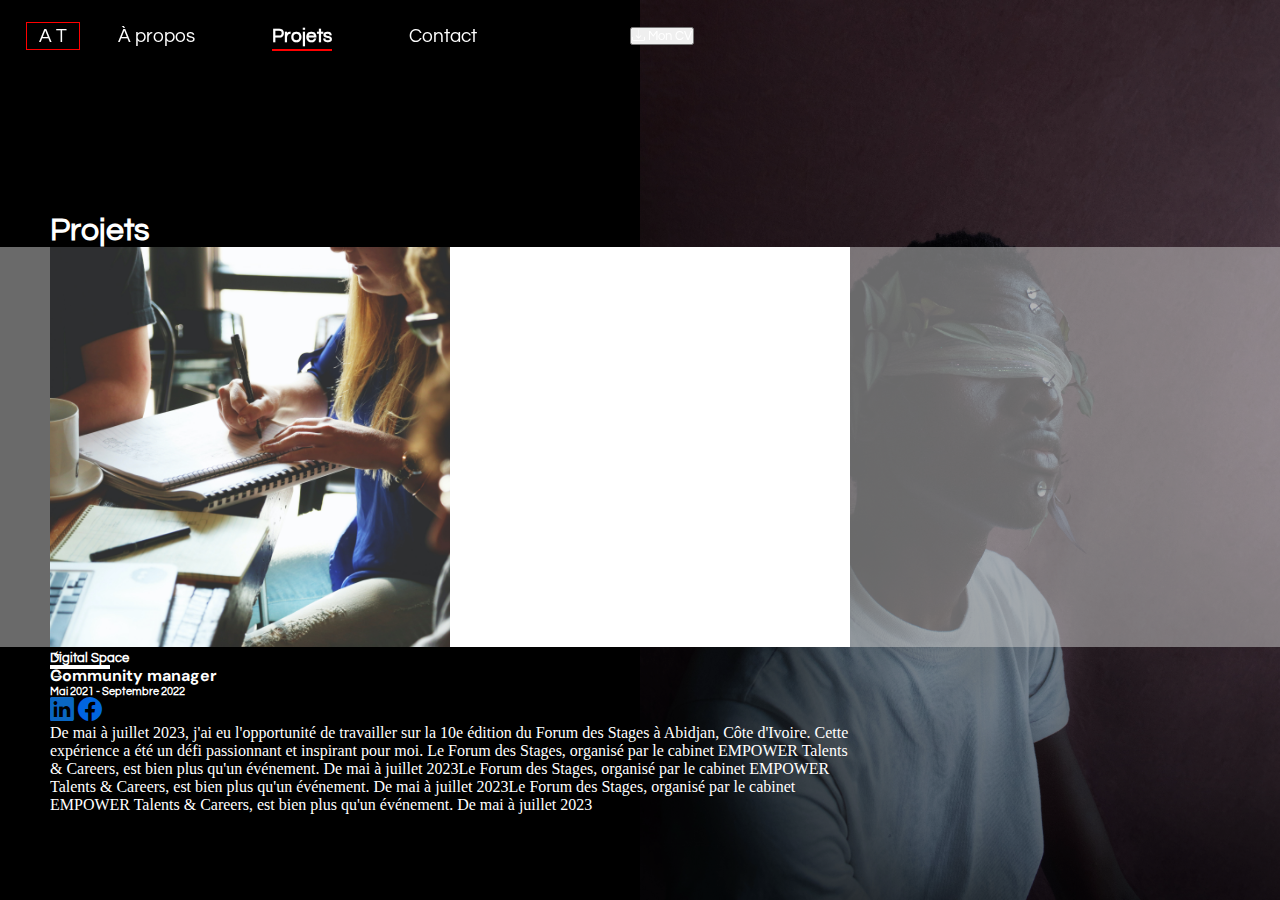
==== projets.html @ cb5e823f "first commit" ====
<!DOCTYPE html>
<html>
    <head>
        <meta charset="utf-8">
        <meta http-equiv="X-UA-Compatible" content="IE=edge">
        <title></title>
        <meta name="description" content="">
        <meta name="viewport" content="width=device-width, initial-scale=1">
        <link rel="stylesheet" href="css/style.css">
        <link href="https://cdn.jsdelivr.net/npm/bootstrap@5.3.2/dist/css/bootstrap.min.css" rel="stylesheet" integrity="sha384-T3c6CoIi6uLrA9TneNEoa7RxnatzjcDSCmG1MXxSR1GAsXEV/Dwwykc2MPK8M2HN" crossorigin="anonymous">
        <link rel="stylesheet" href="https://cdn.jsdelivr.net/npm/bootstrap-icons@1.11.1/font/bootstrap-icons.css">
    </head>
    <body>
        <header>
            <a class="logo questrial" href="index.html">A T</a>
            <nav class="nav-pc">
                <ul class="m-0 questrial">
                   <li><a href="index.html">À propos</a></li> 
                   <li class="active"><a href="projets.html">Projets</a></li> 
                   <li><a href="#">Contact</a></li> 
                </ul>
            </nav>

            
            <button type="button" class="btn btn-outline-light ms-auto rounded-0 cv-button questrial"><i class="bi bi-download"></i> Mon CV</button>
            <button class="button-menu ms-auto"><i class="bi bi-list pe-none"></i></button>
        </header>

        <nav class="nav-phone">
            <button class="close-nav-phone"><i class="bi bi-x"></i> fermer</button>
            <ul class="m-0 questrial">
                <li ><a href="index.html">01 &nbsp;&nbsp;&nbsp;&nbsp;&nbsp;&nbsp;À propos</a></li> 
                <li class="active"><a href="projets.html">02 &nbsp;&nbsp;&nbsp;&nbsp;&nbsp;&nbsp;Projets</a></li> 
                <li><a href="#">03 &nbsp;&nbsp;&nbsp;&nbsp;&nbsp;&nbsp;Contact</a></li> 
            </ul>
        </nav>
        
        <section class="section-projects">
            <div class="hero-left">
                <div class="projects-block">
                    <h1 class="questrial display-5 title">Projets</h1>
                    <div class="projets-liste py-5">
                        
                        <div class="projet rounded shadow d-flex text-dark overflow-hidden">
                            <img src="images/projets/pexels-startup-stock-photos-7096.jpg" alt="image1">
                            <div class="info py-3">
                                <div class="title-section d-flex justify-content-between text-dark px-3 mb-2">
                                    <div class="text-dark">
                                        <h5 class="questrial m-0 p-0">Digital Space</h5>
                                        <h4 class="dm-sans m-0">Community manager</h4>
                                        <h6 class="questrial">Mai 2021 - Septembre 2022</h6>
                                    </div>
                                    <div class="icones d-flex flex-column justify-content-center ">
                                        <a href="" class="btn btn-outline-light border-0 p-0"><i class="bi bi-linkedin" style="color: #0A66C2;"></i></a>
                                        <a href="" class="btn btn-outline-light border-0 p-0"><i class="bi bi-facebook" style="color: #0165E1;"></i></a>
                                    </div>
                                </div>
                                
                                <p class="text-dark px-3 py-0 m-0">
                                    De mai à juillet 2023, j'ai eu l'opportunité de travailler sur la 10e édition du Forum des Stages à Abidjan, Côte d'Ivoire. Cette expérience a été un défi passionnant et inspirant pour moi.
                                    Le Forum des Stages, organisé par le cabinet EMPOWER Talents & Careers, est bien plus qu'un événement. 
                                    De mai à juillet 2023Le Forum des Stages, organisé par le cabinet EMPOWER Talents & Careers, est bien plus qu'un événement. 
                                    De mai à juillet 2023Le Forum des Stages, organisé par le cabinet EMPOWER Talents & Careers, est bien plus qu'un événement. 
                                    De mai à juillet 2023
                                </p>
                    
                            </div>
                        </div>

                        
                    </div>


                    
                    <div class="buttons-nav-projects mt-3 ml-5 d-flex gap-4">
                        <div class="button-left d-flex align-items-center justify-content-end gap-0">
                            <i class="bi bi-arrow-left-short p-0 m-0 pe-none"></i>
                            <div class="ligne"></div>
                        </div>

                        <div class="button-right d-flex align-items-center justify-content-start gap-0">
                            <div class="ligne"></div>
                            <i class="bi bi-arrow-right-short p-0 m-0 pe-none"></i>
                        </div>
                    </div>
                </div>
            </div>
            
            <div class="hero-right"></div>
        </section>
        
        <script src="js/main.js"></script>
        <script src="https://cdn.jsdelivr.net/npm/bootstrap@5.3.2/dist/js/bootstrap.bundle.min.js" integrity="sha384-C6RzsynM9kWDrMNeT87bh95OGNyZPhcTNXj1NW7RuBCsyN/o0jlpcV8Qyq46cDfL" crossorigin="anonymous"></script>
    </body>
</html>
---- css/style.css ----
@import url('https://fonts.googleapis.com/css2?family=DM+Sans:opsz,wght@9..40,300;9..40,400;9..40,500;9..40,600&display=swap');
@import url('https://fonts.googleapis.com/css2?family=Questrial&display=swap');

*{
    padding: 0;
    margin: 0;
    color: white;
}



.questrial{
    font-family: 'Questrial', sans-serif;
}

.dm-sans{
    font-family: 'DM Sans', sans-serif;
}

/****************************** navbar ************************************/

header{
    width: 100%;
    height: 72px;
    position: fixed;
    display: flex;
    align-items: center;
    padding-left: 2%;
    padding-right: 2%;
    z-index: 3;
    /* border-bottom: 1px solid rgb(63, 63, 63);     */
}

.logo{
    text-decoration: none;
    color: white;
    font-size: 1.2rem;
    padding:3px 12px;
    border: 1px solid red;
}

.nav-phone{
    position: absolute;
    top: 0;
    left: 0;
    width: 100%;
    height: 300px;
    background-color: black;
    color: white;
    display: flex;
    align-items: center;
    transform: translateY(-300px);
    transition: transform 0.3s ease;
    z-index: -1;
}

.close-nav-phone{
    border: 0;
    background-color: transparent;
    color: rgb(185, 185, 185);
    position: absolute;
    right: 5px;
    top: 2px;
    font-size: 0.8rem;
}


.nav-phone ul{
    width: 100%;
    display: flex;
    flex-direction: column;
    gap: 25px;
    height: min-content;
}

.nav-phone ul li{
    list-style: none;
    font-size: 1.2rem;
}

.nav-phone ul li a{
    color: white;
    text-decoration: none;
    position: relative;
    transition: all 0.3s ease;
}

.nav-phone ul li.active a{
    font-weight: bold;
    
}

.nav-phone ul li.active a::after{
    content: ''; /* Contenu vide, nécessaire pour ::after */
    position: absolute;
    left: 0;
    bottom: -5px; /* Ajustez cette valeur pour la distance entre le texte et la ligne */
    width: 100%;
    border-bottom: 2px solid red; /* Ligne en dessous du texte */
    transition: border-color 0.3s; 
}

.nav-phone ul li:hover a{
    font-weight: bold;
}


.nav-pc{
    width: 40vw;
    display: flex;
    align-items: center;
    padding-left: 3%;
}

.nav-pc ul{
    width: 100%;
    display: flex;
    gap: 15%;
}

.nav-pc ul li{
    list-style: none;
    font-size: 1.2rem;
}

.nav-pc ul li a{
    color: white;
    text-decoration: none;
    position: relative;
    transition: all 0.3s ease;
}

.nav-pc ul li.active a{
    font-weight: bold;
    
}

.nav-pc ul li.active a::after{
    content: ''; /* Contenu vide, nécessaire pour ::after */
    position: absolute;
    left: 0;
    bottom: -5px; /* Ajustez cette valeur pour la distance entre le texte et la ligne */
    width: 100%;
    border-bottom: 2px solid red; /* Ligne en dessous du texte */
    transition: border-color 0.3s; 
}

.nav-pc ul li:hover a{
    font-weight: bold;
}

/* .cv-button:hover i{
    color: black;
} */

.button-menu{
    display: none;
    border: none;
    background-color: transparent;
}

.button-menu i{
    color: white;
    font-size: 2.3rem;
}

/****************************** navbar ************************************/
/****************************** page index ************************************/
.hero-section{
    width: 100vw;
    height: 100vh;
    background-color: black;
    display: flex;
}

.hero-left, .hero-right{
    width: 50%;
    height: 100%;
}

.hero-left{
    display: flex;
    justify-content: center;
    align-items: center;
}

.text-block{
    position: absolute;
    left: 4%;
}

.text-block h4{
    font-size: 1.8vw;
    font-weight:100;
}

.text-block h1{
    font-size: 7vw;
    font-weight: bold;
    text-wrap:nowrap;
}

.text-block p{
    width: 45vw;
    font-size: 1rem;
}

.three{
    display: none;
}

.hero-right{
    background-image: url('../images/pexels-teddy-tavan-3996081.jpg');
    background-size: cover;
    background-position: top center;
}


.cv-phone{
    display: none !important;
    position: relative;
    top: -20%;
    width: fit-content;
    font-size: 0.8rem !important;
}


.media{
    position: absolute;
    display: flex;
    gap: 10px;
    bottom: 10px;
    left: 10px;
    z-index: 2;
}

.media i {
    font-size: 1.2rem;
    
}
/****************************** page index ************************************/
/****************************** page projets ************************************/
.section-projects{
    width: 100vw;
    height: 100vh;
    background-color: black;
    display: flex;
    overflow: hidden;
}



.section-projects .hero-right{
    background-image: url('../images/pexels-teddy-tavan-3996081.jpg');
    position: relative;
    
}

.section-projects .hero-right::before{
    content: '';
    position: absolute;
    top: 0;
    left: 0;
    width: 100%;
    height: 100%;
    background-color: rgba(0, 0, 0, .4); /* Couleur noire transparente (ajustez la valeur de l'opacité ici) */
    z-index: 1;
}

.projects-block{
    position: absolute;
    left: 0;
    width: 100vw;
    height: calc(100vh - 50px);
    display: flex;
    flex-direction: column;
    justify-content: center;
    overflow: hidden;
}

.title{
    margin-left: 50px;
    z-index: 4;
}

.projets-liste{
    z-index: 4;
    background-color: rgba(207, 207, 207, 0.514);
    padding-left: 50px;
    padding-right: 10000px;
    display: flex;
    flex-wrap: nowrap;
    gap: 20px;
    min-width: 100vw;
    width: max-content;
    transition: all 0.6s ease;
}

.projet{
    height: 400px;
    width: 800px;
    background-color: white;

}

.projet img{
    width: 50%;
    height: 100%;
    object-fit: cover;
    object-position: center;
}

.info{
    width: 100%;
    height: 100%;
    display: flex;
    flex-direction: column;
    overflow-y: scroll;
}

.info::-webkit-scrollbar {
    width: 3px; /* width of the entire scrollbar */
}

.info::-webkit-scrollbar-track {
    background: white; /* color of the tracking area */
}

.info::-webkit-scrollbar-thumb {
    background-color: blue; /* color of the scroll thumb */
    border-radius: 5px;
    border: 2px solid gray; /* creates padding around scroll thumb */
}

.title-section{
    width: 100%;
    border-right: rgb(253, 49, 49) 3px solid;
}

.icones i{
    font-size: 1.5rem;
}

.buttons-nav-projects{
    margin-left: 50px;
    z-index: 4;
}

.button-left, .button-right{
    width: 95px;
    cursor: pointer;
    
}

.button-left i{
    
    transform: translateX(3.8px) translateY(0.31px);
    color: white;
}

.button-right i{
    
    transform: translateX(-3.8px) translateY(0.31px);
    color: white;
}

.ligne{
    background-color: white;
    height: 2px;
    width: 60px;
    transition: all 0.3s ease;
}

.button-left:hover .ligne{
    width: 75px;
}

.button-right:hover .ligne{
    width: 75px;
}




@media screen and (width < 890px){
    /****************************** navbar ************************************/
    header{
        position: relative;
        height: 50px;
        background-color: black;
        z-index: 2;
    }

    .nav-pc{
        display: none;
    }

    .cv-button{
        display: none !important;
    }
    .button-menu{
        display: inline-block;
    }
    /****************************** navbar ************************************/
    /****************************** page index ************************************/
    .hero-section, .section-projects{
        height: calc(100vh - 50px);
        overflow-x: hidden;
    }

    .hero-left{
        width: 0;
    }

    .text-block{
        display: flex;
        flex-direction: column;
        justify-content: center;
        width: 100vw;
        height: calc(100% - 50px);
        left: 0%;
        text-wrap: wrap;
        z-index: 2;
    }

    .text-block h4{
        font-size: 4vw;
        font-weight:100;
    }
    
    .text-block h1{
        font-size: 12vw;
        font-weight: bold;
        text-wrap:nowrap;
    }

    .text-block p{
        width: 90vw;

    }

    .three{
        display: inline;
    }

    .text-plus{
        display: none;
    }

    .hero-right{
        width: 100%;
    }

    .hero-right::before{
        content: '';
        position: absolute;
        top: 0;
        left: 0;
        width: 100%;
        height: 100%;
        background-color: rgba(0, 0, 0, .5); /* Couleur noire transparente (ajustez la valeur de l'opacité ici) */
        z-index: 1;
    }

    .cv-phone{
        display: inline-block !important;

    }


    .media a{
        width:fit-content;
        font-size: .1rem;
    }

    .media i {
        font-size: .9rem;
        
    }

    .con{
        display: none;
    }
    /****************************** page index ************************************/
    .title{
        margin-left: 10px;
    }
    .buttons-nav-projects{
        margin-left: 0 !important;
    }

    .projets-liste{
        padding-left: 10px;
    }

    .projet{
        flex-direction: column;
        height: 65vh;
        width: calc(100vw - 20px);
        overflow-y: scroll;
    }

    .projet img{
        width: 100%;
        height: 30%;
    }

    .info{
        overflow-y: scroll;
    }

    

    
}
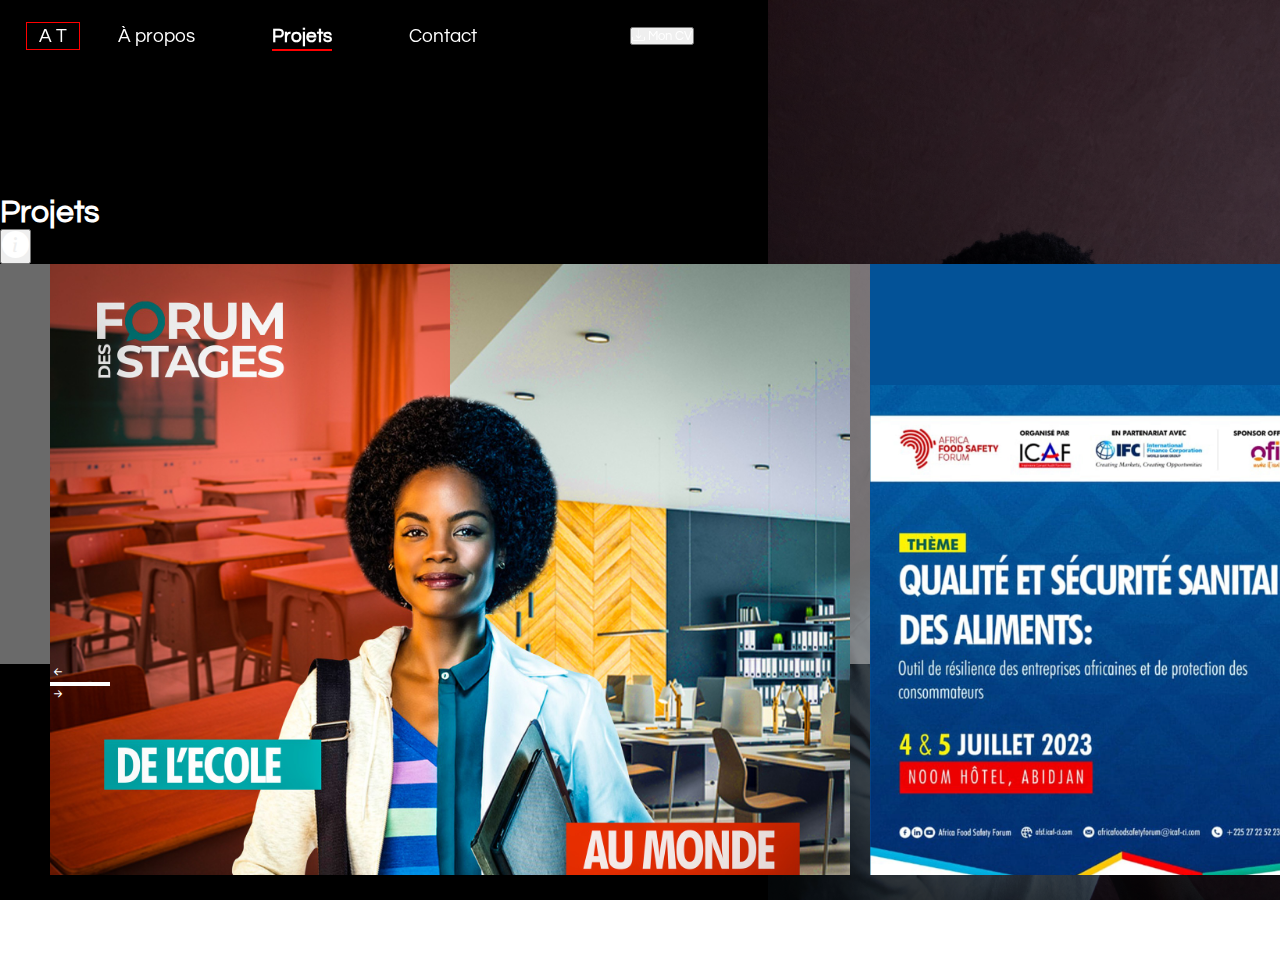
==== commit 7542b31f: "correction des bugs" ====
--- a/projets.html
+++ b/projets.html
@@ -38,13 +38,237 @@
         <section class="section-projects">
             <div class="hero-left">
                 <div class="projects-block">
-                    <h1 class="questrial display-5 title">Projets</h1>
+                    <div class="d-flex justify-content-between align-items-center z-3 px-4">
+                        <h1 class="questrial display-5 title">Projets</h1>
+                        <button class="btn border-0 bg-none" type="button" data-bs-toggle="modal" data-bs-target="#exampleModal"><i class="bi bi-info-circle-fill" style="font-size: 27px;"></i></button>
+                    </div>
+                    
                     <div class="projets-liste py-5">
+                    
                         
-                        <div class="projet rounded shadow d-flex text-dark overflow-hidden">
-                            <img src="images/projets/pexels-startup-stock-photos-7096.jpg" alt="image1">
-                            <div class="info py-3">
-                                <div class="title-section d-flex justify-content-between text-dark px-3 mb-2">
+                        <!-- Forum des stages -->
+                        <div class="projet rounded shadow d-flex text-dark overflow-hidden">
+                            <div class="block-image position-relative">
+                                <img src="images/Forum des stages.jpg" alt="image forum des stages">
+                                <div class="overlay py-2">
+                                    <div class="title-section phone-title d-flex justify-content-between text-dark px-3 mb-2">
+                                        <div class="text-dark">
+                                            <h5 class="questrial m-0 p-0">Event - Forum des stages</h5>
+                                            <h4 class="dm-sans m-0">Community manager</h4>
+                                            <h6 class="questrial">Mai 2023 - Juillet 2023</h6>
+                                        </div>
+                                        <div class="icones d-flex flex-column justify-content-center ">
+                                            <a href="https://www.linkedin.com/showcase/forum-des-stages/" class="btn btn-outline-light border-0 p-0"><i class="bi bi-linkedin" style="color: #0A66C2;"></i></a>
+                                            <a href="https://www.facebook.com/profile.php?id=100092418204208" class="btn btn-outline-light border-0 p-0"><i class="bi bi-facebook" style="color: #0165E1;"></i></a>
+                                        </div>
+                                    </div>
+                                </div>
+                            </div>
+                            
+                            <div class="info py-3">
+                                <div class="title-section pc-title d-none d-lg-flex justify-content-between text-dark px-3 mb-2">
+                                    <div class="text-dark">
+                                        <h5 class="questrial m-0 p-0">Event - Forum des stages</h5>
+                                        <h4 class="dm-sans m-0">Community manager</h4>
+                                        <h6 class="questrial">Mai 2023 - Juillet 2023</h6>
+                                    </div>
+                                    <div class="icones d-flex flex-column justify-content-center ">
+                                        <a href="https://www.linkedin.com/showcase/forum-des-stages/" class="btn btn-outline-light border-0 p-0"><i class="bi bi-linkedin" style="color: #0A66C2;"></i></a>
+                                        <a href="https://www.facebook.com/profile.php?id=100092418204208" class="btn btn-outline-light border-0 p-0"><i class="bi bi-facebook" style="color: #0165E1;"></i></a>
+                                    </div>
+                                </div>
+                                
+                                <p class="text-dark px-3 py-0 m-0">
+                                    De mai à juillet 2023, j'ai eu l'opportunité de travailler sur la 10e édition du Forum des Stages à Abidjan, Côte d'Ivoire. Cette expérience a été un défi passionnant et inspirant pour moi. <br>
+                                    <br>Le Forum des Stages, organisé par le cabinet <a href="https://empowertaca.com/">EMPOWER Talents & Careers</a>, est bien plus qu'un événement. 
+                                     Il vise à aider les jeunes à surmonter les défis majeurs auxquels ils sont confrontés pour trouver des opportunités de stage et d'emploi qui correspondent à leurs compétences et aspirations. 
+                                </p>
+                    
+                            </div>
+                        </div>
+                        <!-- AFSF -->
+                        <div class="projet rounded shadow d-flex text-dark overflow-hidden">
+                            <div class="block-image position-relative">
+                                <img src="images/AFSF.webp" alt="image forum des stages">
+                                <div class="overlay py-2">
+                                    <div class="title-section phone-title d-flex justify-content-between text-dark px-3 mb-2">
+                                        <div class="text-dark">
+                                            <h5 class="questrial m-0 p-0">Event - Africa Food Safety Forum</h5>
+                                            <h4 class="dm-sans m-0">Community manager</h4>
+                                            <h6 class="questrial">Mai 2023 - Juillet 2023</h6>
+                                        </div>
+                                        <div class="icones d-flex flex-column justify-content-center ">
+                                            <a href="https://www.linkedin.com/showcase/77328434/admin/feed/posts/" class="btn btn-outline-light border-0 p-0"><i class="bi bi-linkedin" style="color: #0A66C2;"></i></a>
+                                            <a href="https://www.facebook.com/profile.php?id=100068391956891" class="btn btn-outline-light border-0 p-0"><i class="bi bi-facebook" style="color: #0165E1;"></i></a>
+                                        </div>
+                                    </div>
+                                </div>
+                            </div>
+                            
+                            <div class="info py-3">
+                                <div class="title-section pc-title d-none d-lg-flex justify-content-between text-dark px-3 mb-2">
+                                    <div class="text-dark">
+                                        <h5 class="questrial m-0 p-0">Event - Africa Food Safety Forum</h5>
+                                        <h4 class="dm-sans m-0">Community manager</h4>
+                                        <h6 class="questrial">Mai 2023 - Juillet 2023</h6>
+                                    </div>
+                                    <div class="icones d-flex flex-column justify-content-center ">
+                                        <a href="https://www.linkedin.com/showcase/77328434/admin/feed/posts/" class="btn btn-outline-light border-0 p-0"><i class="bi bi-linkedin" style="color: #0A66C2;"></i></a>
+                                        <a href="https://www.facebook.com/profile.php?id=100068391956891" class="btn btn-outline-light border-0 p-0"><i class="bi bi-facebook" style="color: #0165E1;"></i></a>
+                                    </div>
+                                </div>
+                                
+                                <p class="text-dark px-3 py-0 m-0">
+                                    L'Africa Food Safety Forum (AFSF) est un événement qui réunit des experts autour du thème : "Qualité et sécurité sanitaire des aliments, outil de résilience des entreprises africaines et de protection des consommateurs".
+                                    Les objectifs principaux de l'Africa Food Safety Forum tournent autour de la sensibilisation, de l'établissement des normes et de l'évaluation de la sécurité sanitaire des aliments.
+                                    <br>Ça a été un plaisir pour moi en tant que Community Manager à avoir contribué à une cause significative qui a eu un impact positif sur la sensibilisation de plusieurs personnes.
+                                </p>
+                    
+                            </div>
+                        </div>
+                        <!-- FAW -->
+                        <div class="projet rounded shadow d-flex text-dark overflow-hidden">
+                            <div class="block-image position-relative">
+                                <img src="images/FAW.jpg" alt="image forum des stages">
+                                <div class="overlay py-2">
+                                    <div class="title-section phone-title d-flex justify-content-between text-dark px-3 mb-2">
+                                        <div class="text-dark">
+                                            <h5 class="questrial m-0 p-0">Entreprise - Faw Trucks CI</h5>
+                                            <h4 class="dm-sans m-0">Community manager</h4>
+                                            <h6 class="questrial">Septembre 2022 - 20 Decembre 2022</h6>
+                                        </div>
+                                        <div class="icones d-flex flex-column justify-content-center ">
+                                            <a href="https://www.linkedin.com/company/88648079/admin/feed/posts/" class="btn btn-outline-light border-0 p-0"><i class="bi bi-linkedin" style="color: #0A66C2;"></i></a>
+                                            <a href="https://www.facebook.com/fawtrucksci" class="btn btn-outline-light border-0 p-0"><i class="bi bi-facebook" style="color: #0165E1;"></i></a>
+                                        </div>
+                                    </div>
+                                </div>
+                            </div>
+                            <div class="info py-3">
+                                <div class="title-section pc-title d-none d-lg-flex justify-content-between text-dark px-3 mb-2">
+                                    <div class="text-dark">
+                                        <h5 class="questrial m-0 p-0">Entreprise - Faw Trucks CI</h5>
+                                        <h4 class="dm-sans m-0">Community manager</h4>
+                                        <h6 class="questrial">Septembre 2022 - 20 Decembre 2022</h6>
+                                    </div>
+                                    <div class="icones d-flex flex-column justify-content-center ">
+                                        <a href="https://www.linkedin.com/company/88648079/admin/feed/posts/" class="btn btn-outline-light border-0 p-0"><i class="bi bi-linkedin" style="color: #0A66C2;"></i></a>
+                                        <a href="https://www.facebook.com/fawtrucksci" class="btn btn-outline-light border-0 p-0"><i class="bi bi-facebook" style="color: #0165E1;"></i></a>
+                                    </div>
+                                </div>
+                                
+                                <p class="text-dark px-3 py-0 m-0">
+                                    FAW Trucks, le leader chinois de la fabrication de véhicules utilitaires, a récemment fait son entrée sur le marché ivoirien. Dans ce contexte, j'ai occupé le poste de Community Manager lors du lancement de la marque en Côte d'Ivoire, ainsi que dans la promotion de ses divers modèles de camions.
+                                    Mon rôle principal consistait à élaborer et exécuter une stratégie de communication. Cela impliquait la création de contenus au sein d'un calendrier éditorial soigneusement conçu, en collaboration avec mes supérieurs hiérarchiques, mes collègues, et moi-même.
+                                </p>
+                    
+                            </div>
+                        </div>
+                        <!-- Shop Zone -->
+                        <div class="projet rounded shadow d-flex text-dark overflow-hidden">
+                            <div class="block-image position-relative">
+                                <img src="images/shop zone ci.jpg" alt="image forum des stages">
+                                <div class="overlay py-2">
+                                    <div class="title-section phone-title d-flex justify-content-between text-dark px-3 mb-2">
+                                        <div class="text-dark">
+                                            <h5 class="questrial m-0 p-0">Ecommerce - Shop Zone CI</h5>
+                                            <h4 class="dm-sans m-0">Community manager</h4>
+                                            <h6 class="questrial">Mai 2022 - 20 Aout 2022</h6>
+                                        </div>
+                                        <div class="icones d-flex flex-column justify-content-center ">
+                                            <a href="https://shopzone.chezds.shop/?fbclid=IwAR1empWzJlovIFACTYJuhya-PTzBhs3rx-JYJz_3N5iXr5PyV1jlbN33sD0" class="btn btn-outline-light border-0 p-0"><i class="bi bi-browser-chrome" style="color: #000000;"></i></a>
+                                            <a href="https://www.facebook.com/shopzoneci" class="btn btn-outline-light border-0 p-0"><i class="bi bi-facebook" style="color: #0165E1;"></i></a>
+                                        </div>
+                                    </div>
+                                </div>
+                            </div>
+                            
+                            <div class="info py-3">
+                                <div class="title-section pc-title d-none d-lg-flex justify-content-between text-dark px-3 mb-2">
+                                    <div class="text-dark">
+                                        <h5 class="questrial m-0 p-0">Ecommerce - Shop Zone CI</h5>
+                                        <h4 class="dm-sans m-0">Community manager</h4>
+                                        <h6 class="questrial">Mai 2022 - 20 Aout 2022</h6>
+                                    </div>
+                                    <div class="icones d-flex flex-column justify-content-center ">
+                                        <a href="https://shopzone.chezds.shop/?fbclid=IwAR1empWzJlovIFACTYJuhya-PTzBhs3rx-JYJz_3N5iXr5PyV1jlbN33sD0" class="btn btn-outline-light border-0 p-0"><i class="bi bi-browser-chrome" style="color: #000000;"></i></a>
+                                        <a href="https://www.facebook.com/shopzoneci" class="btn btn-outline-light border-0 p-0"><i class="bi bi-facebook" style="color: #0165E1;"></i></a>
+                                    </div>
+                                </div>
+                                
+                                <p class="text-dark px-3 py-0 m-0">
+                                    <a href="https://shopzone.chezds.shop/?fbclid=IwAR1empWzJlovIFACTYJuhya-PTzBhs3rx-JYJz_3N5iXr5PyV1jlbN33sD0"></a> Shop Zone Côte d'Ivoire est une plateforme de commerce électronique qui se dédie à la vente de divers produits. Mon rôle en tant que Community Manager a été de concevoir des stratégies d'activation sur des plages horaires spécifiques dans le but de stimuler la visibilité et la notoriété de la boutique en ligne.
+
+                                    Concrètement, cela signifiait que j'étais chargé de planifier et mettre en œuvre des actions promotionnelles à des moments stratégiques. Mon objectif était de susciter l'intérêt des clients potentiels, de les attirer vers la boutique, et ainsi de contribuer à l'augmentation des ventes et de la reconnaissance de la marque.
+                                </p>
+                    
+                            </div>
+                        </div>
+                        <!-- Artisan Auto -->
+                        <div class="projet rounded shadow d-flex text-dark overflow-hidden">
+                            <div class="block-image position-relative">
+                                <img src="images/Artisan Auto.jpg" alt="image forum des stages">
+                                <div class="overlay py-2">
+                                    <div class="title-section phone-title d-flex justify-content-between align-items-center text-dark px-3 mb-2">
+                                        <div class="text-dark">
+                                            <h5 class="questrial m-0 p-0">Entreprise - L'Artisan Automobile</h5>
+                                            <h4 class="dm-sans m-0">Community manager</h4>
+                                            <h6 class="questrial">Avril 2022 - Septembre 2022</h6>
+                                        </div>
+                                        <div class="icones d-flex flex-column justify-content-center ">
+                                            <a href="https://www.linkedin.com/company/85412289/admin/feed/posts/?feedType=following" class="btn btn-outline-light border-0 p-0"><i class="bi bi-linkedin" style="color: #0A66C2;"></i></a>
+                                            <a href="https://www.facebook.com/artisanautoci" class="btn btn-outline-light border-0 p-0"><i class="bi bi-facebook" style="color: #0165E1;"></i></a>
+                                            <a href="https://www.facebook.com/artisanautoci" class="btn btn-outline-light border-0 p-0"><i class="bi bi-instagram" style="color: #e740bd;"></i></a>
+                                            
+                                        </div>
+                                    </div>
+                                </div>
+                            </div>
+                            
+                            <div class="info py-3">
+                                <div class="title-section pc-title d-none d-lg-flex justify-content-between text-dark px-3 mb-2">
+                                    <div class="text-dark">
+                                        <h5 class="questrial m-0 p-0">Entreprise - L'Artisan Automobile</h5>
+                                        <h4 class="dm-sans m-0">Community manager</h4>
+                                        <h6 class="questrial">Avril 2022 - Septembre 2022</h6>
+                                    </div>
+                                    <div class="icones d-flex flex-column justify-content-center ">
+                                        <a href="https://www.linkedin.com/company/85412289/admin/feed/posts/?feedType=following" class="btn btn-outline-light border-0 p-0"><i class="bi bi-linkedin" style="color: #0A66C2;"></i></a>
+                                        <a href="https://www.facebook.com/artisanautoci" class="btn btn-outline-light border-0 p-0"><i class="bi bi-facebook" style="color: #0165E1;"></i></a>
+                                        <a href="https://www.facebook.com/artisanautoci" class="btn btn-outline-light border-0 p-0"><i class="bi bi-instagram" style="color: #e740bd;"></i></a>
+                                        
+                                    </div>
+                                </div>
+                                
+                                <p class="text-dark px-3 py-0 m-0">
+                                    L'Artisan Automobile est un centre automobile multimarque qui a su se démarquer dans le secteur de l'automobile en Côte d'Ivoire. La clé de leur succès réside dans leur professionnalisme exemplaire, ainsi que dans une équipe dynamique de jeunes techniciens hautement qualifiés. En conséquence, ils se sont hissés parmi les meilleurs garages du pays.
+                                    Ma mission principale consistait à développer leur présence en ligne. Cela impliquait la création de contenu pertinent et attractif, ainsi que la supervision du processus de conception du site web. L'objectif était de permettre au garage de bénéficier d'une visibilité accrue sur Internet, afin d'attirer une clientèle plus large et de renforcer leur réputation dans le domaine de l'entretien automobile.
+
+                                </p>
+                    
+                            </div>
+                        </div>
+                        <!-------------------------------------------------->
+                        <div class="projet rounded shadow d-flex text-dark overflow-hidden">
+                            <div class="block-image position-relative">
+                                <img src="images/Forum des stages.jpg" alt="image forum des stages">
+                                <div class="overlay py-2">
+                                    <div class="title-section phone-title d-flex justify-content-between align-items-center text-dark px-3 mb-2">
+                                        <div class="text-dark">
+                                            <h5 class="questrial m-0 p-0">Digital Space</h5>
+                                            <h4 class="dm-sans m-0">Community manager</h4>
+                                            <h6 class="questrial">Mai 2021 - Septembre 2022</h6>
+                                        </div>
+                                        <div class="icones d-flex flex-column justify-content-center ">
+                                            <a href="" class="btn btn-outline-light border-0 p-0"><i class="bi bi-linkedin" style="color: #0A66C2;"></i></a>
+                                            <a href="" class="btn btn-outline-light border-0 p-0"><i class="bi bi-facebook" style="color: #0165E1;"></i></a>
+                                        </div>
+                                    </div>
+                                </div>
+                            </div>
+                            
+                            <div class="info py-3">
+                                <div class="title-section pc-title d-none d-lg-flex justify-content-between text-dark px-3 mb-2">
                                     <div class="text-dark">
                                         <h5 class="questrial m-0 p-0">Digital Space</h5>
                                         <h4 class="dm-sans m-0">Community manager</h4>
@@ -88,6 +312,22 @@
             
             <div class="hero-right"></div>
         </section>
+
+        <!-- modal -->
+        <div class="modal fade" id="exampleModal" tabindex="-1" aria-labelledby="exampleModalLabel" aria-hidden="true">
+            <div class="modal-dialog modal-dialog-centered">
+                <div class="modal-content bg-black">
+                    <div class="modal-body">
+                        <p>
+                            Je suis un professionnel polyvalent passionné de communication et de marketing digital.
+                            Je suis actuellement fort de près de deux ans d'expérience en tant que Community Manager , acquise grâce à des collaborations enrichissantes en agence de communication à Abidjan en Côte d'Ivoire. 
+                            Ces expériences variées m'ont permis de développer une compréhension approfondie des besoins des clients et de renforcer ma capacité à mettre en œuvre des campagnes de communication réussies.<br>
+                            En quête constante de défis stimulants, j'aspire à saisir de nouvelles opportunités pour continuer à progresser, à apprendre et à apporter une valeur ajoutée aux marques avec lesquelles je collabore.
+                        </p>
+                    </div>
+                </div>
+            </div>
+        </div>
         
         <script src="js/main.js"></script>
         <script src="https://cdn.jsdelivr.net/npm/bootstrap@5.3.2/dist/js/bootstrap.bundle.min.js" integrity="sha384-C6RzsynM9kWDrMNeT87bh95OGNyZPhcTNXj1NW7RuBCsyN/o0jlpcV8Qyq46cDfL" crossorigin="anonymous"></script>
--- a/css/style.css
+++ b/css/style.css
@@ -15,7 +15,7 @@
 
 .dm-sans{
     font-family: 'DM Sans', sans-serif;
-}
+}   
 
 /****************************** navbar ************************************/
 
@@ -173,8 +173,14 @@
     display: flex;
 }
 
-.hero-left, .hero-right{
-    width: 50%;
+.hero-left{
+    width: 60%;
+    height: 100%;
+    
+}
+
+.hero-right{
+    width: 40%;
     height: 100%;
 }
 
@@ -229,8 +235,8 @@
     position: absolute;
     display: flex;
     gap: 10px;
-    bottom: 10px;
-    left: 10px;
+    bottom: 50px;
+    left: 20px;
     z-index: 2;
 }
 
@@ -279,7 +285,6 @@
 }
 
 .title{
-    margin-left: 50px;
     z-index: 4;
 }
 
@@ -303,8 +308,12 @@
 
 }
 
+.projet .block-image{
+    width: 100%;
+}
+
 .projet img{
-    width: 50%;
+    width: 100%;
     height: 100%;
     object-fit: cover;
     object-position: center;
@@ -377,6 +386,10 @@
 
 .button-right:hover .ligne{
     width: 75px;
+}
+
+.phone-title{
+    display: none;
 }
 
 
@@ -429,7 +442,7 @@
     }
     
     .text-block h1{
-        font-size: 12vw;
+        font-size: 11vw;
         font-weight: bold;
         text-wrap:nowrap;
     }
@@ -481,6 +494,8 @@
     .con{
         display: none;
     }
+
+   
     /****************************** page index ************************************/
     .title{
         margin-left: 10px;
@@ -502,14 +517,37 @@
 
     .projet img{
         width: 100%;
-        height: 30%;
+        height: 100%;
     }
 
     .info{
         overflow-y: scroll;
     }
 
-    
-
-    
+    .overlay{
+        position: absolute;
+        width: 100%;
+        bottom: 0;
+        background-color: rgba(255, 255, 255, 0.904);
+    }
+
+    .pc-title{
+        display: none !important;
+    }
+    
+    
+}
+
+
+@media screen and (max-height : 770px) and (min-width: 890px){
+    .projects-block {
+        justify-content: end;
+    }
+    .projet{
+        height: 50vh !important;
+    }
+
+    .title{
+        font-size: 1.8rem !important;
+    }
 }